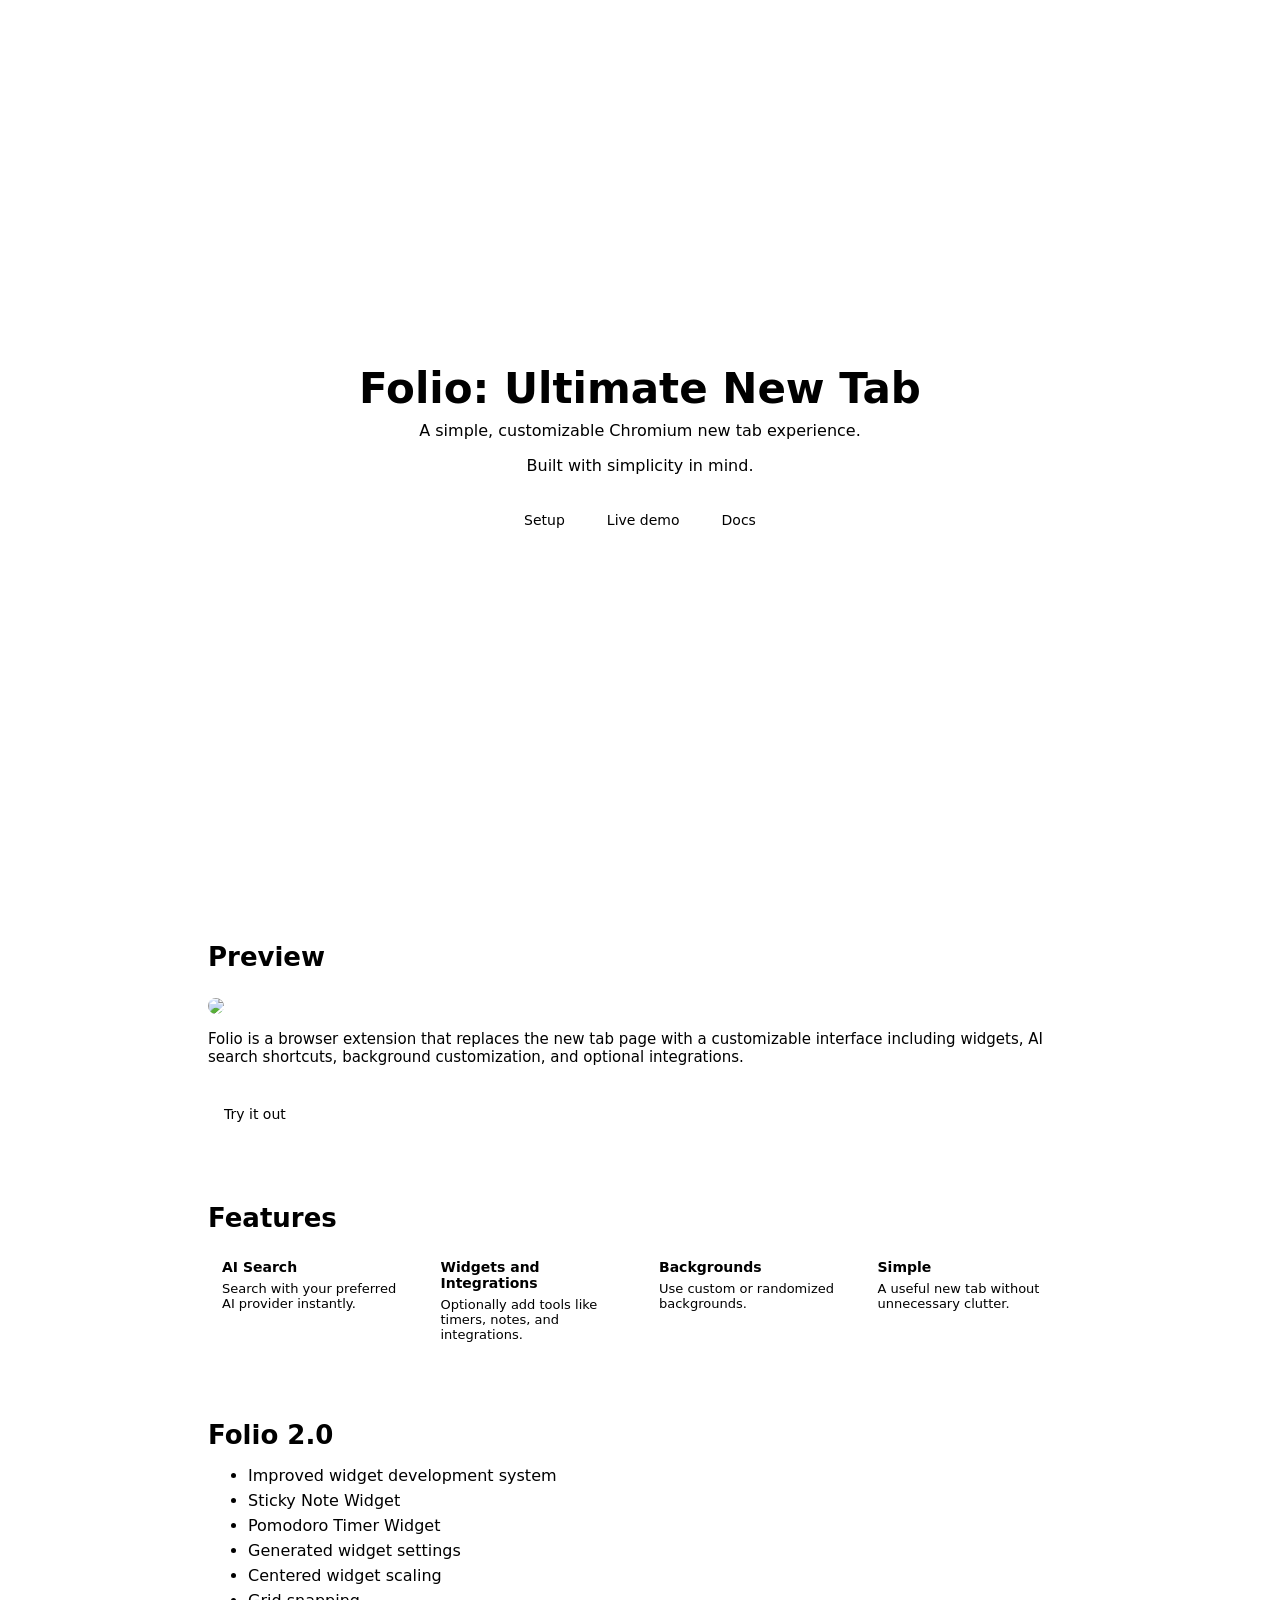
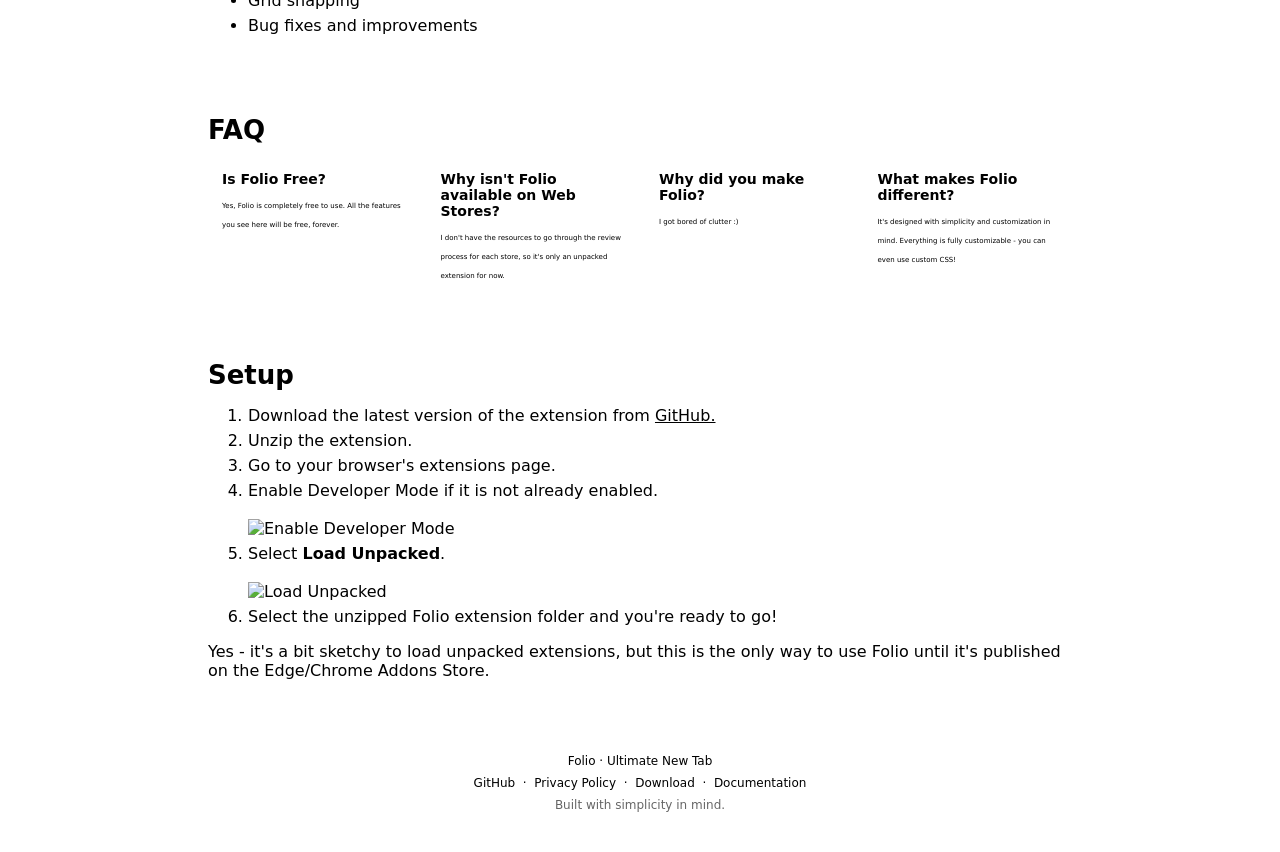
==== index.html @ 6dd5794c "Add widget anchoring + radial menu & improve docs tremendously" ====
<!DOCTYPE html>
<html lang="en">


<head>
    <meta charset="UTF-8">
    <meta name="viewport" content="width=device-width, initial-scale=1.0">

    <title>Folio: Ultimate New Tab</title>

    <link rel="icon" type="image/png" href="icons/Folio-Icon-Main.png">

    <meta name="description"
        content="Folio is a customizable Chromium new tab extension with AI search, widgets, integrations, and custom backgrounds.">

    <meta name="keywords" content="Folio, Chromium extension, new tab, browser extension, widgets, AI search">

    <meta name="author" content="Folio">

    <!-- Open Graph (Discord, Facebook, etc.) -->
    <meta property="og:title" content="Folio: Ultimate New Tab">
    <meta property="og:description" content="A simple, customizable Chromium new tab experience.">
    <meta property="og:image" content="icons/Folio-Icon-Main.png">
    <meta property="og:type" content="website">

    <!-- Twitter/X preview -->
    <meta name="twitter:card" content="summary">
    <meta name="twitter:title" content="Folio: Ultimate New Tab">
    <meta name="twitter:description" content="A simple, customizable Chromium new tab experience.">
    <meta name="twitter:image" content="icons/Folio-Icon-Main.png">

    <title>Folio: Ultimate New Tab</title>


    <link rel="stylesheet" href="styleVars.css">
    <style>
        * {
            box-sizing: border-box;
        }


        :root {
            --hero-dark-tint: 0.6;
            /* Dark mode image darkness */
            --hero-light-tint: 0;
            /* Light mode image darkness */
        }

        html {
            scroll-behavior: smooth;
        }

        body {
            margin: 0;
            min-height: 100vh;
            background: var(--bg);
            color: var(--text);
            font-family: system-ui, -apple-system, sans-serif;
        }


        .hero {
            height: 100vh;

            display: flex;
            flex-direction: column;
            justify-content: center;
            align-items: center;

            text-align: center;

            position: relative;
            overflow: hidden;
        }



        .hero::before {
            content: "";
            position: absolute;
            inset: -20px;

            background:
                linear-gradient(rgba(0, 0, 0, var(--hero-dark-tint)),
                    rgba(0, 0, 0, var(--hero-dark-tint))),
                url("Images/theme_bg.png");

            background-size: cover;
            background-position: center;
            background-repeat: no-repeat;

            filter: blur(8px);
            transform: scale(1.05);

            z-index: 0;
        }


        .hero::after {
            content: "";
            position: absolute;
            inset: 0;

            background: linear-gradient(transparent 55%,
                    var(--bg) 100%);

            z-index: 1;
        }


        .hero>* {
            position: relative;
            z-index: 2;
        }


        @media (prefers-color-scheme: light) {

            .hero::before {
                background:
                    linear-gradient(rgba(0, 0, 0, var(--hero-light-tint)),
                        rgba(0, 0, 0, var(--hero-light-tint))),
                    url("theme_bg.png");
                background-size: cover;
                background-position: center;
                background-repeat: no-repeat;
            }

        }








        .hero {
            margin-bottom: 24px;
        }

        .hero h1 {
            font-size: 42px;
            margin: 0;
        }


        .hero p {
            margin: 8px;
            color: var(--muted);
        }


        .actions {
            display: flex;
            gap: 10px;
            margin-top: 20px;
        }


        .button {
            padding: 9px 16px;
            border-radius: 999px;
            text-decoration: none;
            color: var(--text);
            background: var(--accent);
            font-size: 14px;
            transition: 0.2s ease;
        }


        .button:hover {
            background: var(--button-hover-1);
            transform: translateY(-2px);
        }


        .secondary {
            background: var(--card);
            border: 1px solid var(--border);
            backdrop-filter: blur(18px);
        }


        .container {
            width: min(900px, calc(100% - 32px));
            margin: 24px auto;
        }


        .card {
            background: var(--card);
            backdrop-filter: blur(18px) saturate(120%);
            -webkit-backdrop-filter: blur(18px) saturate(120%);
            border: 1px solid var(--border);
            border-radius: 14px;
            padding: 18px;
            margin-bottom: 28px;
        }


        .title {
            font-size: 26px;
            color: var(--text);
            font-weight: 700;
            margin-bottom: 12px;
        }


        .features {
            display: grid;
            grid-template-columns: repeat(auto-fit, minmax(180px, 1fr));
            gap: 10px;
        }


        .feature {
            background: rgba(255, 255, 255, .04);
            border-radius: 12px;
            padding: 14px;
        }


        .feature h3 {
            margin: 0 0 6px;
            font-size: 14px;
        }


        .feature p {
            margin: 0;
            font-size: 13px;
            color: var(--muted);
        }

        .feature p2 {
            margin: 0;
            font-size: 7px;
            color: var(--muted);
        }


        img.preview {
            width: 100%;
            border-radius: 14px;
            margin-top: 14px;
        }


        li {
            margin: 6px 0;
            color: var(--muted);
        }


        a {
            color: var(--accent);
        }





        .footer {
            width: min(900px, calc(100% - 32px));
            margin: 40px auto 24px;
            padding: 16px;
            text-align: center;
            color: var(--muted);
            font-size: 12px;
        }

        .footer a {
            color: var(--muted);
            text-decoration: none;
            transition: .15s ease;
        }

        .footer a:hover {
            color: var(--accent);
        }


        description {
            display: block;
            margin-top: 12px;
            color: var(--text);
            font-size: 15px;

        }
    </style>

</head>

<body>


    <div class="hero">

        <h1>Folio: Ultimate New Tab</h1>

        <p>
            A simple, customizable Chromium new tab experience.
        </p>

        <p>
            Built with simplicity in mind.
        </p>


        <div class="actions">

            <a class="button" href="#setup">
                Setup
            </a>

            <a class="button secondary" href="https://mcv-s.github.io/folio/popup.html?tab=1&preview=1" target="_blank">
                Live demo
            </a>

            <a class="button secondary" href="https://mcv-s.github.io/folio/docs/page.html" target="_blank">
                Docs
            </a>

        </div>

    </div>







    <div class="container">

        <div class="card">

            <div class="title">
                Preview
            </div>
            <img class="preview" src="Images/Preview.png">

            <description>
                Folio is a browser extension that replaces the new tab page with a customizable interface including
                widgets, AI search shortcuts, background customization, and optional integrations.
            </description>

            <br><br>
            <a class="button secondary" href="https://mcv-s.github.io/folio/popup.html?tab=1&preview=1" target="_blank">
                Try it out
            </a>
            <p></p>

        </div>











        <div class="card">

            <div class="title">
                Features
            </div>


            <div class="features">

                <div class="feature">
                    <h3>AI Search</h3>
                    <p>Search with your preferred AI provider instantly.</p>
                </div>


                <div class="feature">
                    <h3>Widgets and Integrations</h3>
                    <p>Optionally add tools like timers, notes, and integrations.</p>
                </div>


                <div class="feature">
                    <h3>Backgrounds</h3>
                    <p>Use custom or randomized backgrounds.</p>
                </div>


                <div class="feature">
                    <h3>Simple</h3>
                    <p>A useful new tab without unnecessary clutter.</p>
                </div>

            </div>

        </div>




        <div class="card">
            <div class="title">
                Folio 2.0
            </div>

            <ul>
                <li>Improved widget development system</li>
                <li>Sticky Note Widget</li>
                <li>Pomodoro Timer Widget</li>
                <li>Generated widget settings</li>
                <li>Centered widget scaling</li>
                <li>Grid snapping</li>
                <li>Bug fixes and improvements</li>
            </ul>

        </div>








        <div class="card">

            <div class="title">
                FAQ
            </div>


            <div class="features">

                <div class="feature">
                    <h3>Is Folio Free?</h3>
                    <p2>Yes, Folio is completely free to use. All the features you see here will be free, forever.</p2>
                </div>


                <div class="feature">
                    <h3>Why isn't Folio available on Web Stores?</h3>
                    <p2>I don't have the resources to go through the review process for each store, so it's only an
                        unpacked extension for now.</p2>
                </div>


                <div class="feature">
                    <h3>Why did you make Folio?</h3>
                    <p2>I got bored of clutter :)</p2>
                </div>


                <div class="feature">
                    <h3>What makes Folio different?</h3>
                    <p2>It's designed with simplicity and customization in mind. Everything is fully customizable - you
                        can even use custom CSS!</p2>
                </div>

            </div>

        </div>




















        <div class="card" id="setup">

            <div class="title">
                Setup
            </div>

            <ol>

                <li>
                    Download the latest version of the extension from
                    <a href="https://github.com/mcv-s/Folio/archive/refs/heads/main.zip">
                        GitHub.
                    </a>
                </li>

                <li>
                    Unzip the extension.
                </li>

                <li>
                    Go to your browser's extensions page.
                </li>

                <li>
                    Enable Developer Mode if it is not already enabled.
                    <br><br>

                    <img width="320" height="123" alt="Enable Developer Mode" src="Images/DeveloperModeImage.png">

                </li>

                <li>
                    Select <b>Load Unpacked</b>.
                    <br><br>

                    <img width="357" height="59" alt="Load Unpacked"
                        src="https://github.com/user-attachments/assets/76aefcd0-1b92-4b15-a7c2-3a8a6a1dd261">

                </li>

                <li>
                    Select the unzipped Folio extension folder and you're ready to go!
                </li>

            </ol>

            Yes - it's a bit sketchy to load unpacked extensions, but this is the only way to use Folio until it's
            published on the Edge/Chrome Addons Store.

        </div>














    </div>




    <footer class="footer">

        <div>
            Folio · Ultimate New Tab
        </div>

        <div style="margin-top:8px;">
            <a href="https://github.com/mcv-s/folio">
                GitHub
            </a>
            &nbsp;·&nbsp;
            <a href="https://mcv-s.github.io/folio/privacy.html">
                Privacy Policy
            </a>
            &nbsp;·&nbsp;
            <a href="https://github.com/mcv-s/Folio/archive/refs/heads/main.zip">
                Download
            </a>
            &nbsp;·&nbsp;
            <a href="https://mcv-s.github.io/folio/docs/page.html">
                Documentation
            </a>
        </div>

        <div style="margin-top:8px; opacity:.6;">
            Built with simplicity in mind.
        </div>

    </footer>




</body>

</html>
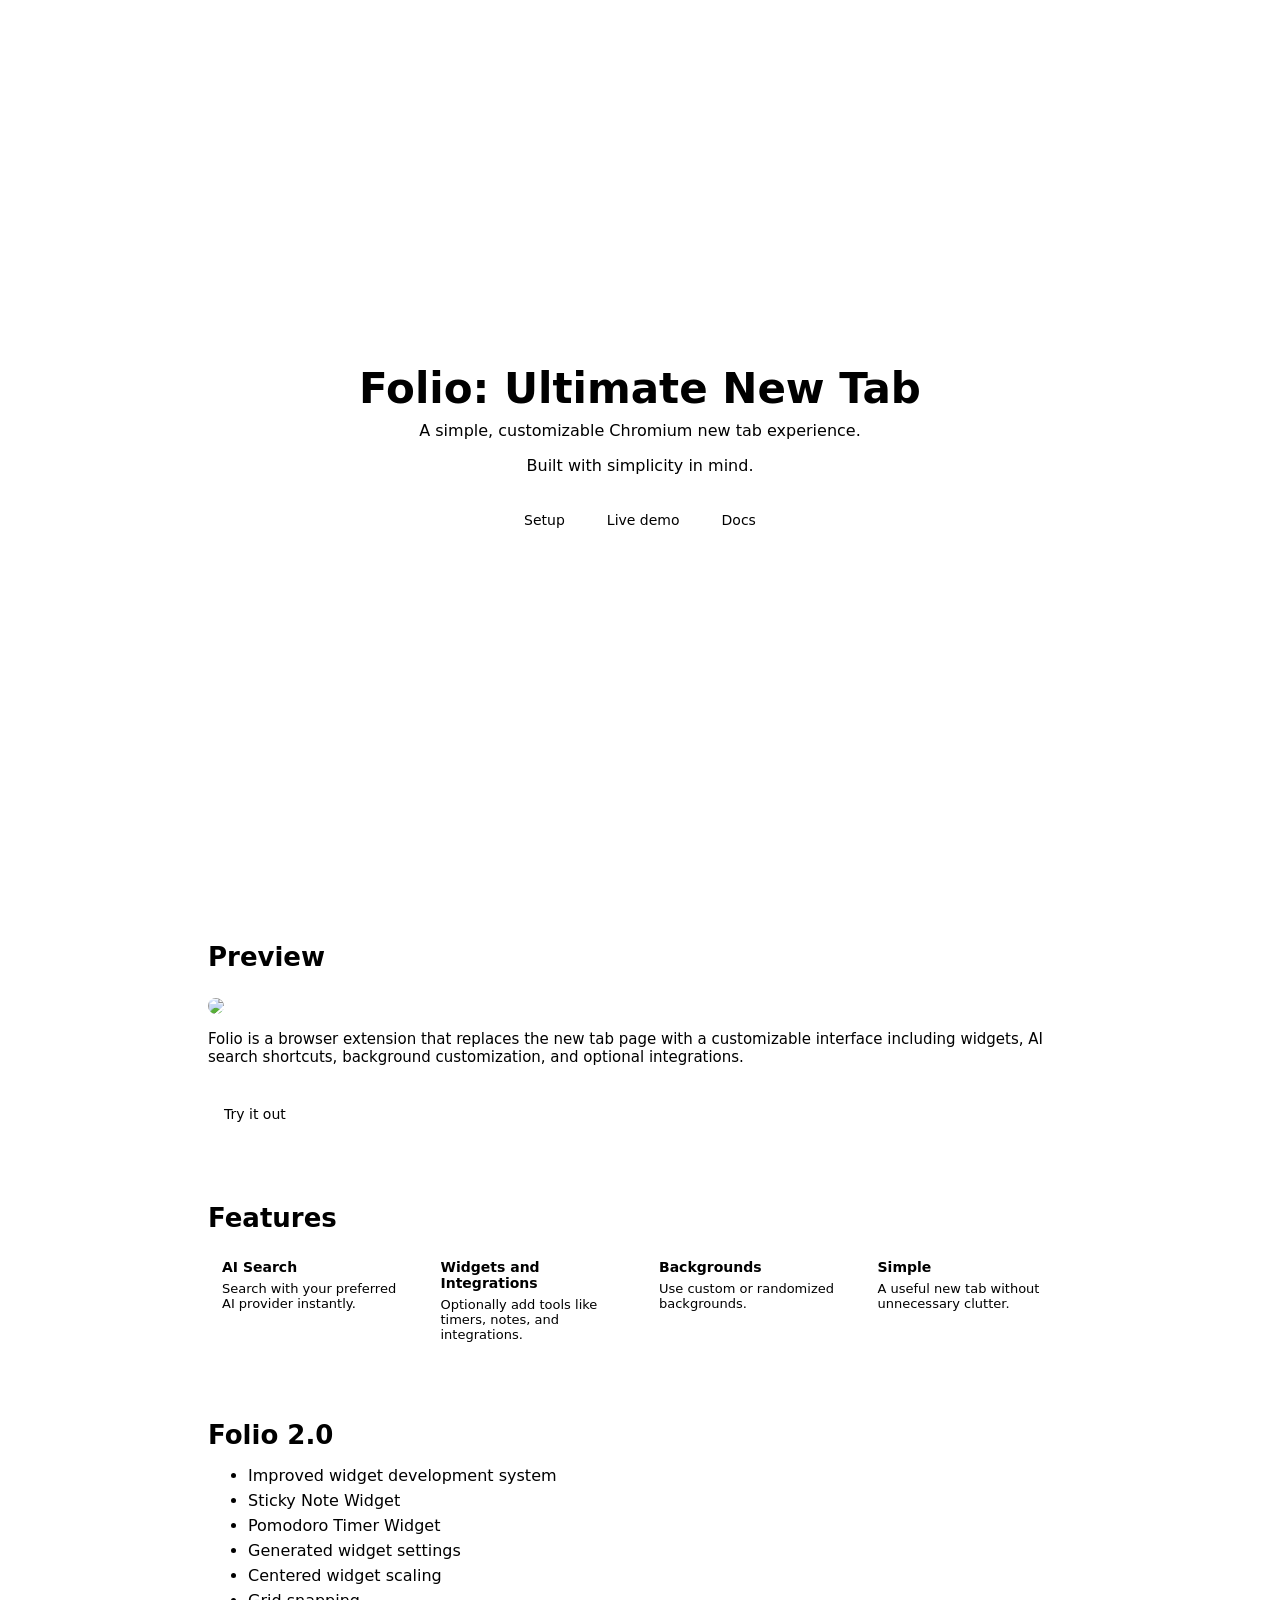
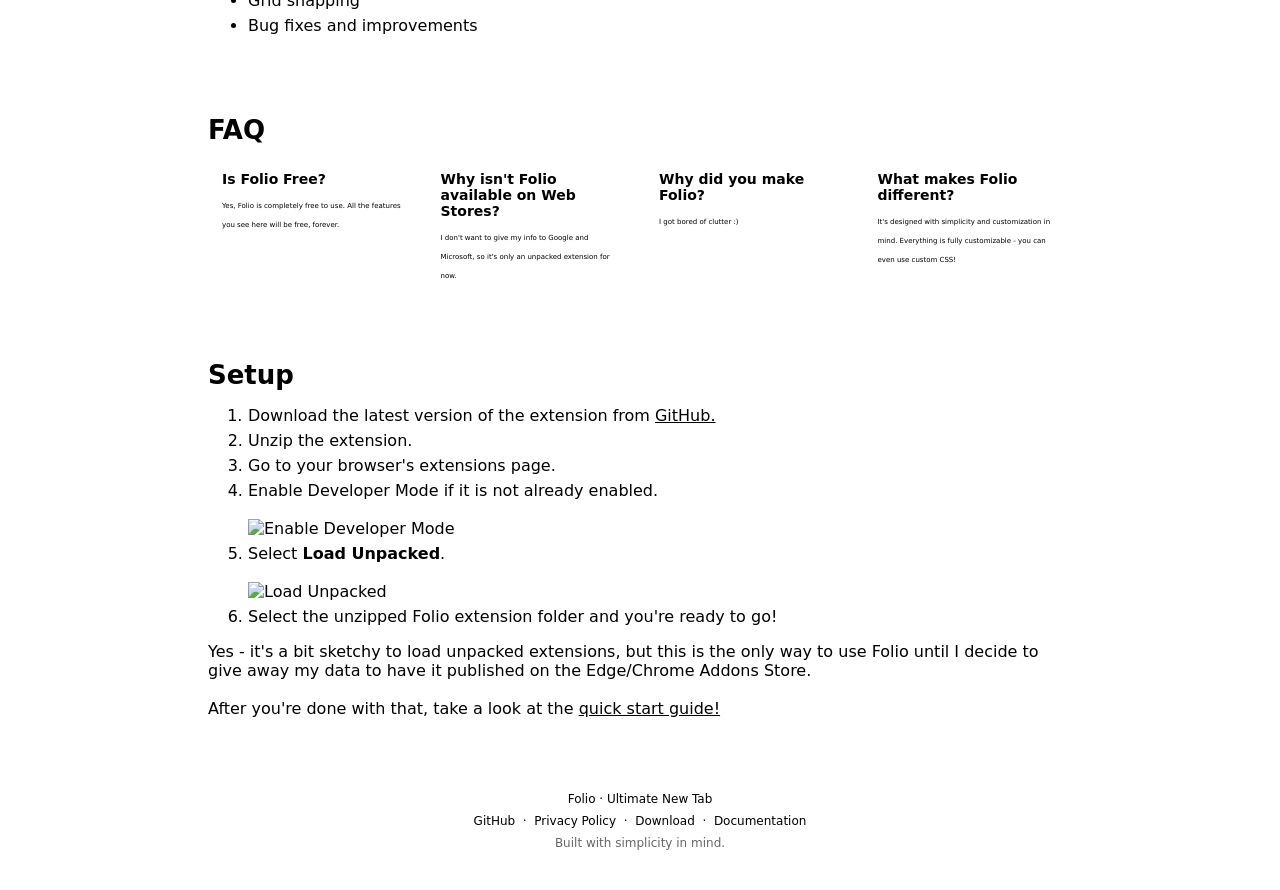
==== commit f2f754e3: "Update the main page" ====
--- a/index.html
+++ b/index.html
@@ -120,7 +120,7 @@
                 background:
                     linear-gradient(rgba(0, 0, 0, var(--hero-light-tint)),
                         rgba(0, 0, 0, var(--hero-light-tint))),
-                    url("theme_bg.png");
+                    url("Images/theme_bg.png");
                 background-size: cover;
                 background-position: center;
                 background-repeat: no-repeat;
@@ -318,7 +318,7 @@
                 Live demo
             </a>
 
-            <a class="button secondary" href="https://mcv-s.github.io/folio/docs/page.html" target="_blank">
+            <a class="button secondary" href="https://mcv-s.github.io/folio/docs/" target="_blank">
                 Docs
             </a>
 
@@ -444,7 +444,7 @@
 
                 <div class="feature">
                     <h3>Why isn't Folio available on Web Stores?</h3>
-                    <p2>I don't have the resources to go through the review process for each store, so it's only an
+                    <p2>I don't want to give my info to Google and Microsoft, so it's only an
                         unpacked extension for now.</p2>
                 </div>
 
@@ -530,9 +530,15 @@
 
             </ol>
 
-            Yes - it's a bit sketchy to load unpacked extensions, but this is the only way to use Folio until it's
-            published on the Edge/Chrome Addons Store.
-
+            Yes - it's a bit sketchy to load unpacked extensions, but this is the only way to use Folio until I decide to 
+            give away my data to have it published on the Edge/Chrome Addons Store.
+
+
+            <br><br>
+            After you're done with that, take a look at the  <a
+                href="https://mcv-s.github.io/folio/docs/#getting-started">
+                quick start guide!
+            </a>
         </div>
 
 
@@ -572,7 +578,7 @@
                 Download
             </a>
             &nbsp;·&nbsp;
-            <a href="https://mcv-s.github.io/folio/docs/page.html">
+            <a href="https://mcv-s.github.io/folio/docs/">
                 Documentation
             </a>
         </div>
